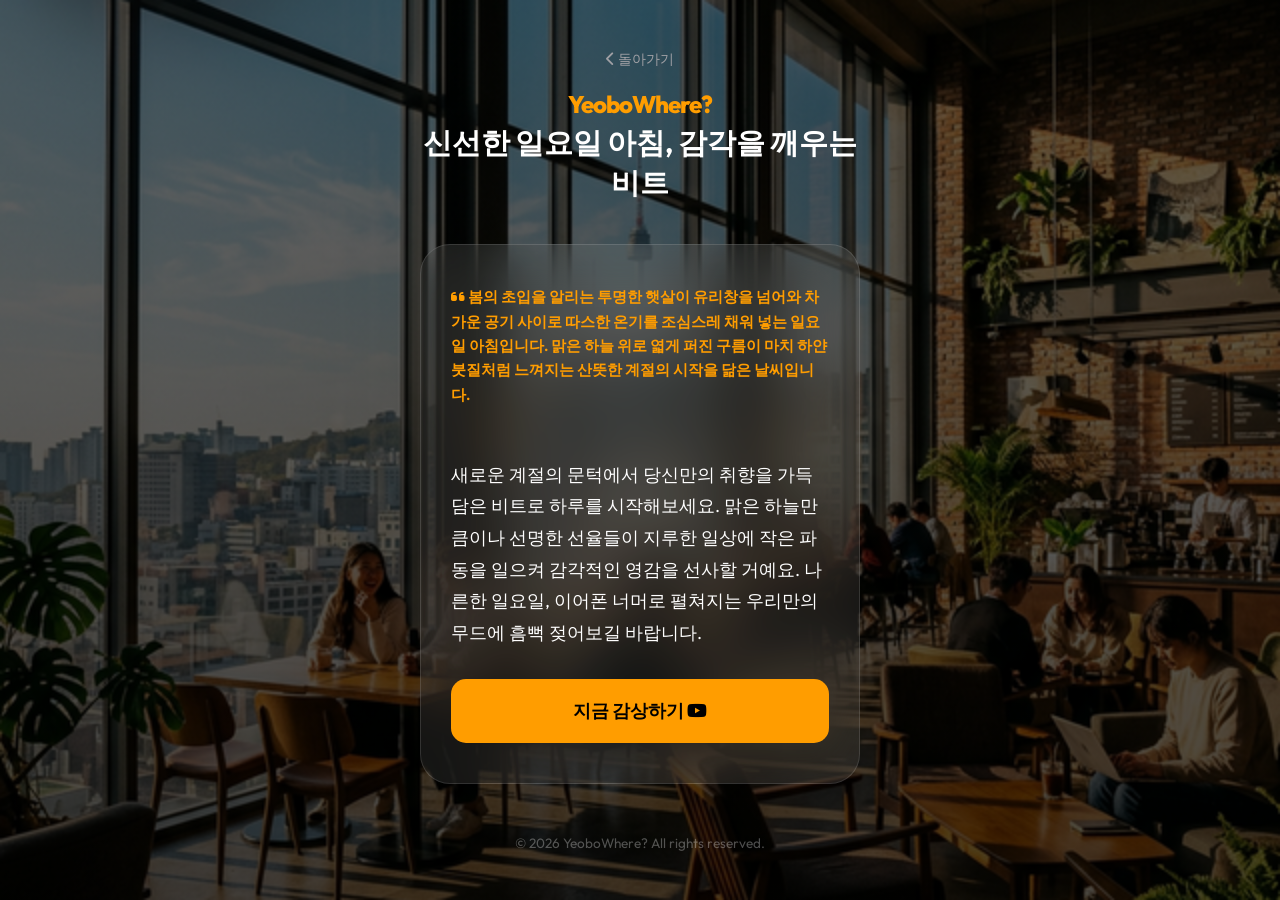
==== posts/1.html @ 99113929 "Manual fix: Deploying new emotional posts and hub refactor" ====
<!DOCTYPE html>
<html lang="ko">

<head>
    <meta charset="UTF-8">
    <meta name="viewport" content="width=device-width, initial-scale=1.0">
    <title>신선한 일요일 아침, 감각을 깨우는 비트 | YeoboWhere?</title>
    <link rel="preconnect" href="https://fonts.googleapis.com">
    <link rel="preconnect" href="https://fonts.gstatic.com" crossorigin>
    <link href="https://fonts.googleapis.com/css2?family=Outfit:wght@400;600;800&family=Inter:wght@400;600&display=swap"
        rel="stylesheet">
    <link rel="stylesheet" href="../style.css">
    <link rel="stylesheet" href="https://cdnjs.cloudflare.com/ajax/libs/font-awesome/6.4.0/css/all.min.css">
    <style>
        .post-container {
            background: var(--glass-bg);
            border: 1px solid var(--glass-border);
            backdrop-filter: blur(30px);
            border-radius: 30px;
            padding: 40px 30px;
            text-align: left;
            margin-bottom: 30px;
        }

        .weather-story {
            font-size: 0.95rem;
            color: var(--primary-color);
            margin-bottom: 20px;
            font-weight: 600;
            line-height: 1.6;
        }

        .mood-message {
            font-size: 1.1rem;
            line-height: 1.8;
            margin-bottom: 30px;
            white-space: pre-line;
        }

        .action-btn {
            display: block;
            width: 100%;
            padding: 20px;
            background: var(--primary-color);
            color: black;
            text-align: center;
            text-decoration: none;
            font-weight: 800;
            border-radius: 15px;
            font-size: 1.1rem;
            transition: 0.3s;
        }

        .action-btn:hover {
            transform: scale(1.02);
            filter: brightness(1.1);
        }

        .back-btn {
            color: var(--text-muted);
            text-decoration: none;
            display: inline-block;
            margin-bottom: 20px;
            font-size: 0.9rem;
        }
    </style>
</head>

<body>
    <div class="container">
        <header>
            <a href="../index.html" class="back-btn"><i class="fa-solid fa-chevron-left"></i> 돌아가기</a>
            <div class="logo-text" style="font-size: 1.5rem; margin-bottom: 5px;">YeoboWhere?</div>
            <h1 style="font-size: 1.8rem; margin-bottom: 20px;">신선한 일요일 아침, 감각을 깨우는 비트</h1>
        </header>

        <div class="post-container">
            <div class="weather-story">
                <i class="fa-solid fa-quote-left"></i> 봄의 초입을 알리는 투명한 햇살이 유리창을 넘어와 차가운 공기 사이로 따스한 온기를 조심스레 채워 넣는 일요일 아침입니다. 맑은 하늘 위로 엷게 퍼진 구름이 마치 하얀 붓질처럼 느껴지는 산뜻한 계절의 시작을 닮은 날씨입니다.
            </div>
            <div class="mood-message">
                새로운 계절의 문턱에서 당신만의 취향을 가득 담은 비트로 하루를 시작해보세요. 맑은 하늘만큼이나 선명한 선율들이 지루한 일상에 작은 파동을 일으켜 감각적인 영감을 선사할 거예요. 나른한 일요일, 이어폰 너머로 펼쳐지는 우리만의 무드에 흠뻑 젖어보길 바랍니다.
            </div>
            <a href="#" class="action-btn">지금 감상하기 <i class="fa-brands fa-youtube"></i></a>
        </div>

        <footer>
            <p>&copy; 2026 YeoboWhere? All rights reserved.</p>
        </footer>
    </div>
</body>

</html>
---- style.css ----
:root {
    --primary-color: #ff9d00;
    --bg-dark: #0a0a0b;
    --glass-bg: rgba(255, 255, 255, 0.08);
    --glass-border: rgba(255, 255, 255, 0.12);
    --text-main: #ffffff;
    --text-muted: #a0a0a5;
    --font-main: 'Outfit', sans-serif;
}

* {
    margin: 0;
    padding: 0;
    box-sizing: border-box;
}

body {
    background-color: var(--bg-dark);
    font-family: var(--font-main);
    color: var(--text-main);
    min-height: 100vh;
    display: flex;
    justify-content: center;
    align-items: center;
    overflow-x: hidden;
    background: linear-gradient(rgba(0,0,0,0.6), rgba(0,0,0,0.7)), url('assets/background.png');
    background-size: cover;
    background-position: center;
    background-attachment: fixed;
}

.container {
    width: 100%;
    max-width: 480px;
    padding: 40px 20px;
    text-align: center;
}

header {
    margin-bottom: 40px;
    animation: fadeInDown 1s ease-out;
}

.logo-container {
    margin-bottom: 15px;
}

.logo-text {
    font-size: 2.2rem;
    font-weight: 800;
    letter-spacing: -1px;
    color: var(--primary-color);
}

.weather-badge {
    display: inline-block;
    padding: 6px 16px;
    background: var(--glass-bg);
    border: 1px solid var(--glass-border);
    backdrop-filter: blur(10px);
    border-radius: 50px;
    font-size: 0.85rem;
    color: var(--text-muted);
    margin-bottom: 15px;
}

.intro-text {
    font-size: 1.1rem;
    color: var(--text-muted);
    line-height: 1.6;
}

.links-container {
    display: flex;
    flex-direction: column;
    gap: 16px;
    animation: fadeInUp 1s ease-out 0.3s both;
}

.link-card {
    display: flex;
    align-items: center;
    padding: 18px 24px;
    background: var(--glass-bg);
    border: 1px solid var(--glass-border);
    backdrop-filter: blur(20px);
    border-radius: 20px;
    text-decoration: none;
    color: white;
    transition: all 0.3s cubic-bezier(0.175, 0.885, 0.32, 1.275);
    position: relative;
    overflow: hidden;
}

.link-card::before {
    content: '';
    position: absolute;
    top: 0;
    left: -100%;
    width: 100%;
    height: 100%;
    background: linear-gradient(90deg, transparent, rgba(255,255,255,0.05), transparent);
    transition: 0.5s;
}

.link-card:hover {
    transform: translateY(-5px);
    border-color: var(--primary-color);
    background: rgba(255, 255, 255, 0.12);
}

.link-card:hover::before {
    left: 100%;
}

.icon {
    font-size: 1.5rem;
    margin-right: 15px;
}

.link-info {
    text-align: left;
}

.link-title {
    font-size: 1.05rem;
    font-weight: 600;
    display: block;
    margin-bottom: 4px;
}

.link-desc {
    font-size: 0.8rem;
    color: var(--text-muted);
}

footer {
    margin-top: 50px;
    font-size: 0.85rem;
    color: rgba(255,255,255,0.3);
    animation: fadeIn 1.5s ease-in;
}

.social-icons {
    display: flex;
    justify-content: center;
    gap: 20px;
    margin-bottom: 20px;
}

.social-icons a {
    color: white;
    font-size: 1.2rem;
    opacity: 0.6;
    transition: 0.3s;
}

.social-icons a:hover {
    opacity: 1;
    color: var(--primary-color);
}

@keyframes fadeInDown {
    from { opacity: 0; transform: translateY(-20px); }
    to { opacity: 1; transform: translateY(0); }
}

@keyframes fadeInUp {
    from { opacity: 0; transform: translateY(20px); }
    to { opacity: 1; transform: translateY(0); }
}

@keyframes fadeIn {
    from { opacity: 0; }
    to { opacity: 1; }
}

/* Mobile Tweaks */
@media (max-width: 480px) {
    .container {
        padding-top: 60px;
    }
    .logo-text {
        font-size: 1.8rem;
    }
}
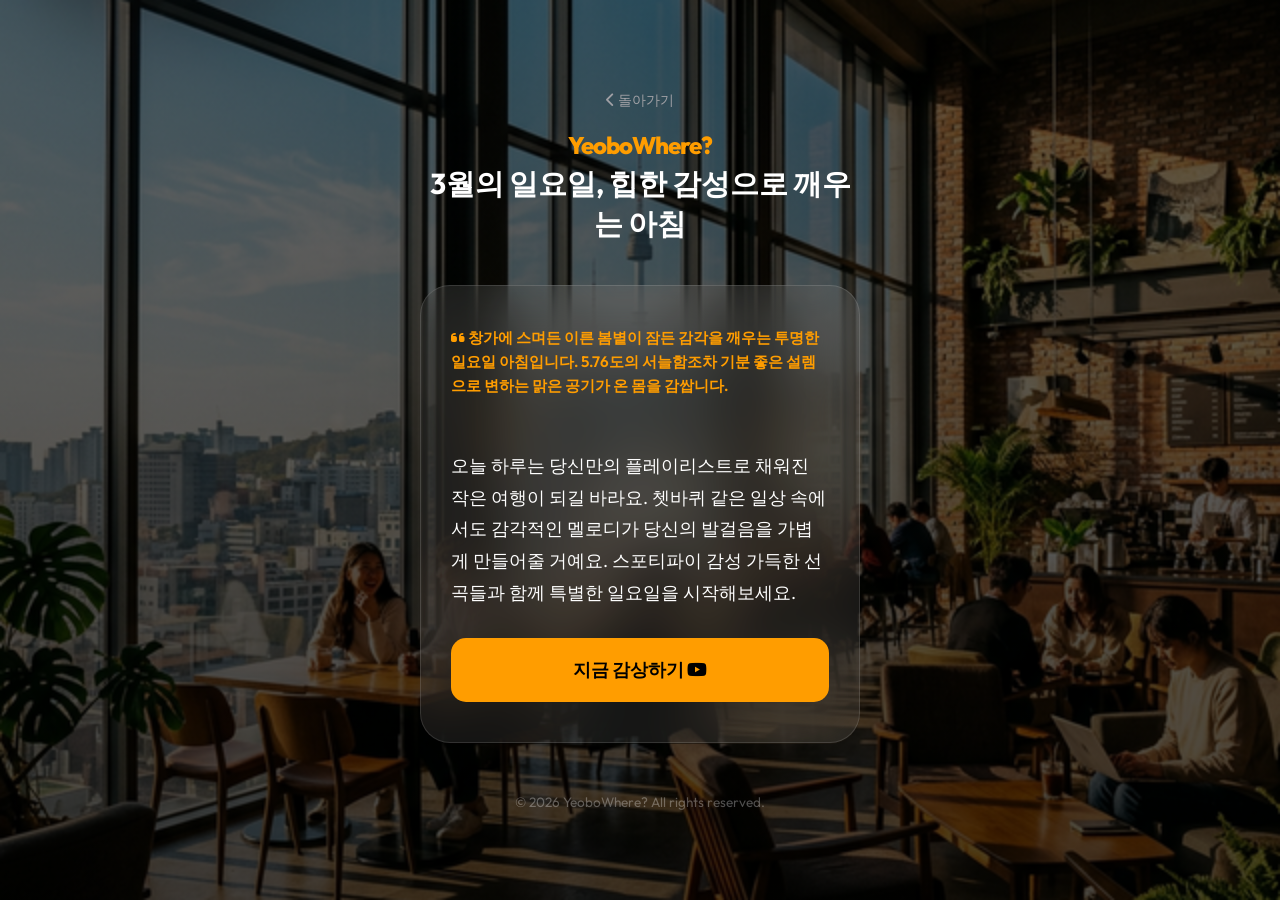
==== commit 33b99e7f: "Auto-update: Emotional Posts 2026-03-08 Final" ====
--- a/posts/1.html
+++ b/posts/1.html
@@ -4,7 +4,7 @@
 <head>
     <meta charset="UTF-8">
     <meta name="viewport" content="width=device-width, initial-scale=1.0">
-    <title>신선한 일요일 아침, 감각을 깨우는 비트 | YeoboWhere?</title>
+    <title>3월의 일요일, 힙한 감성으로 깨우는 아침 | YeoboWhere?</title>
     <link rel="preconnect" href="https://fonts.googleapis.com">
     <link rel="preconnect" href="https://fonts.gstatic.com" crossorigin>
     <link href="https://fonts.googleapis.com/css2?family=Outfit:wght@400;600;800&family=Inter:wght@400;600&display=swap"
@@ -71,15 +71,15 @@
         <header>
             <a href="../index.html" class="back-btn"><i class="fa-solid fa-chevron-left"></i> 돌아가기</a>
             <div class="logo-text" style="font-size: 1.5rem; margin-bottom: 5px;">YeoboWhere?</div>
-            <h1 style="font-size: 1.8rem; margin-bottom: 20px;">신선한 일요일 아침, 감각을 깨우는 비트</h1>
+            <h1 style="font-size: 1.8rem; margin-bottom: 20px;">3월의 일요일, 힙한 감성으로 깨우는 아침</h1>
         </header>
 
         <div class="post-container">
             <div class="weather-story">
-                <i class="fa-solid fa-quote-left"></i> 봄의 초입을 알리는 투명한 햇살이 유리창을 넘어와 차가운 공기 사이로 따스한 온기를 조심스레 채워 넣는 일요일 아침입니다. 맑은 하늘 위로 엷게 퍼진 구름이 마치 하얀 붓질처럼 느껴지는 산뜻한 계절의 시작을 닮은 날씨입니다.
+                <i class="fa-solid fa-quote-left"></i> 창가에 스며든 이른 봄볕이 잠든 감각을 깨우는 투명한 일요일 아침입니다. 5.76도의 서늘함조차 기분 좋은 설렘으로 변하는 맑은 공기가 온 몸을 감쌉니다.
             </div>
             <div class="mood-message">
-                새로운 계절의 문턱에서 당신만의 취향을 가득 담은 비트로 하루를 시작해보세요. 맑은 하늘만큼이나 선명한 선율들이 지루한 일상에 작은 파동을 일으켜 감각적인 영감을 선사할 거예요. 나른한 일요일, 이어폰 너머로 펼쳐지는 우리만의 무드에 흠뻑 젖어보길 바랍니다.
+                오늘 하루는 당신만의 플레이리스트로 채워진 작은 여행이 되길 바라요. 쳇바퀴 같은 일상 속에서도 감각적인 멜로디가 당신의 발걸음을 가볍게 만들어줄 거예요. 스포티파이 감성 가득한 선곡들과 함께 특별한 일요일을 시작해보세요.
             </div>
             <a href="#" class="action-btn">지금 감상하기 <i class="fa-brands fa-youtube"></i></a>
         </div>
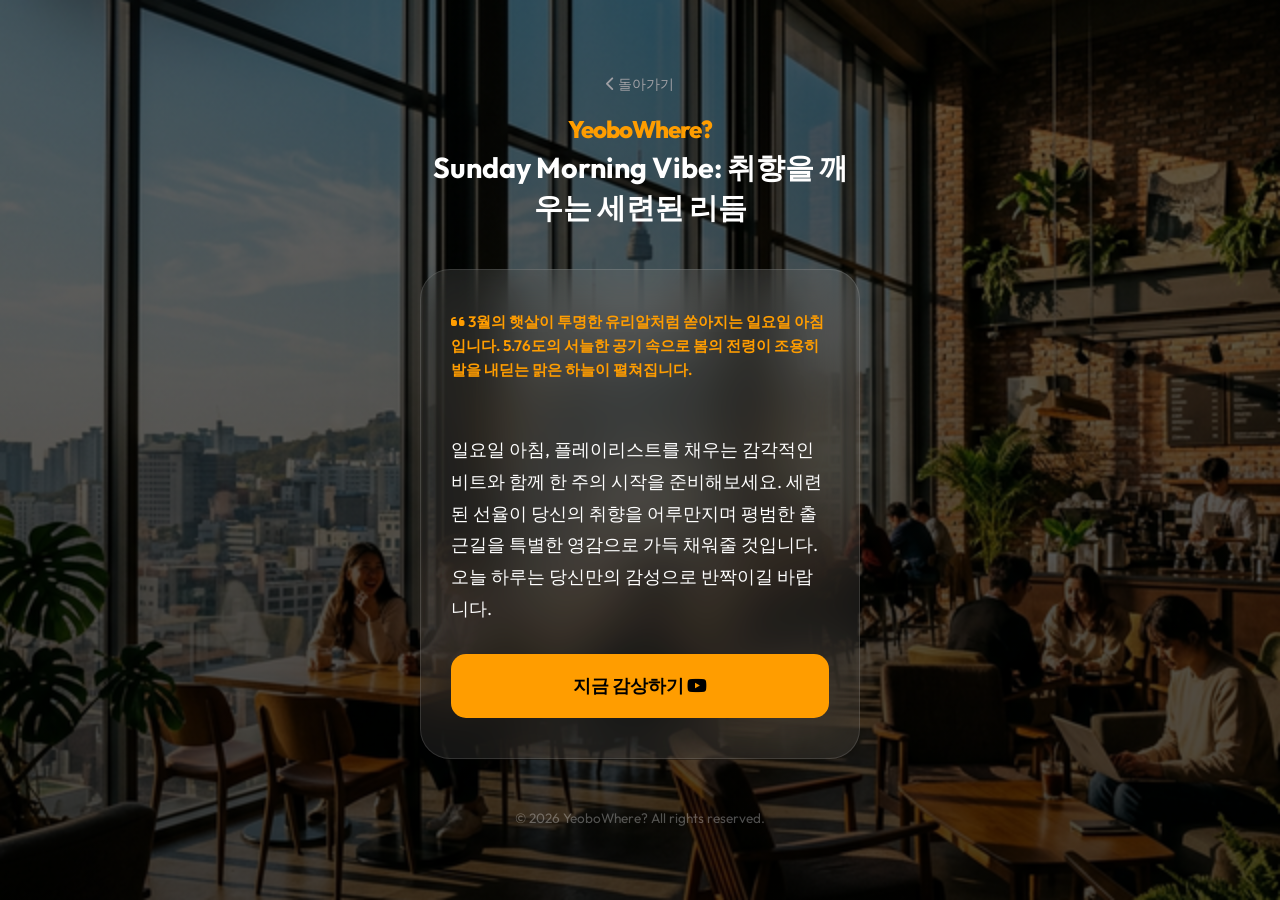
==== commit 99d916fa: "Live Test: Full Automated Emotional Hub Update" ====
--- a/posts/1.html
+++ b/posts/1.html
@@ -4,7 +4,7 @@
 <head>
     <meta charset="UTF-8">
     <meta name="viewport" content="width=device-width, initial-scale=1.0">
-    <title>3월의 일요일, 힙한 감성으로 깨우는 아침 | YeoboWhere?</title>
+    <title>Sunday Morning Vibe: 취향을 깨우는 세련된 리듬 | YeoboWhere?</title>
     <link rel="preconnect" href="https://fonts.googleapis.com">
     <link rel="preconnect" href="https://fonts.gstatic.com" crossorigin>
     <link href="https://fonts.googleapis.com/css2?family=Outfit:wght@400;600;800&family=Inter:wght@400;600&display=swap"
@@ -71,15 +71,15 @@
         <header>
             <a href="../index.html" class="back-btn"><i class="fa-solid fa-chevron-left"></i> 돌아가기</a>
             <div class="logo-text" style="font-size: 1.5rem; margin-bottom: 5px;">YeoboWhere?</div>
-            <h1 style="font-size: 1.8rem; margin-bottom: 20px;">3월의 일요일, 힙한 감성으로 깨우는 아침</h1>
+            <h1 style="font-size: 1.8rem; margin-bottom: 20px;">Sunday Morning Vibe: 취향을 깨우는 세련된 리듬</h1>
         </header>
 
         <div class="post-container">
             <div class="weather-story">
-                <i class="fa-solid fa-quote-left"></i> 창가에 스며든 이른 봄볕이 잠든 감각을 깨우는 투명한 일요일 아침입니다. 5.76도의 서늘함조차 기분 좋은 설렘으로 변하는 맑은 공기가 온 몸을 감쌉니다.
+                <i class="fa-solid fa-quote-left"></i> 3월의 햇살이 투명한 유리알처럼 쏟아지는 일요일 아침입니다. 5.76도의 서늘한 공기 속으로 봄의 전령이 조용히 발을 내딛는 맑은 하늘이 펼쳐집니다.
             </div>
             <div class="mood-message">
-                오늘 하루는 당신만의 플레이리스트로 채워진 작은 여행이 되길 바라요. 쳇바퀴 같은 일상 속에서도 감각적인 멜로디가 당신의 발걸음을 가볍게 만들어줄 거예요. 스포티파이 감성 가득한 선곡들과 함께 특별한 일요일을 시작해보세요.
+                일요일 아침, 플레이리스트를 채우는 감각적인 비트와 함께 한 주의 시작을 준비해보세요. 세련된 선율이 당신의 취향을 어루만지며 평범한 출근길을 특별한 영감으로 가득 채워줄 것입니다. 오늘 하루는 당신만의 감성으로 반짝이길 바랍니다.
             </div>
             <a href="#" class="action-btn">지금 감상하기 <i class="fa-brands fa-youtube"></i></a>
         </div>
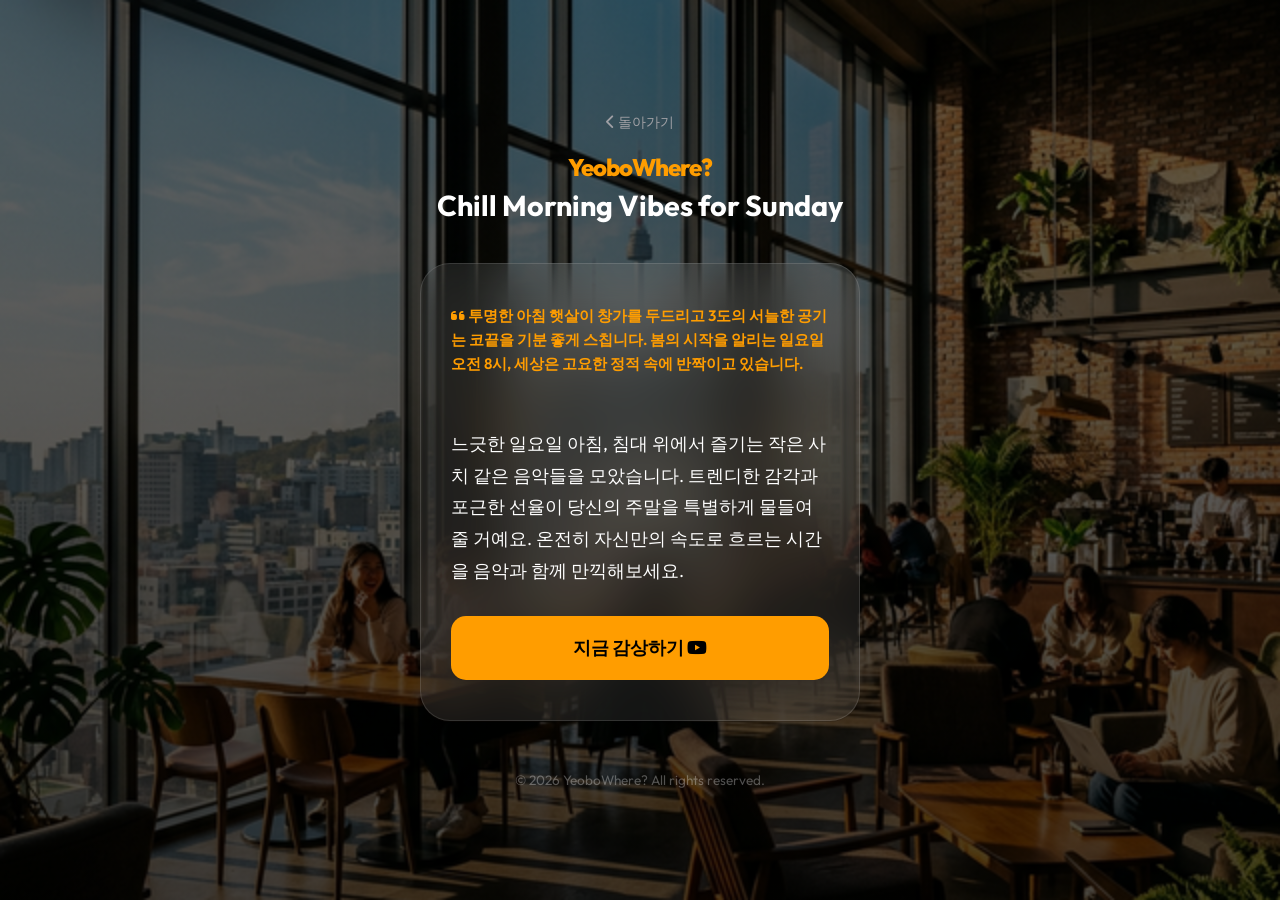
==== commit ff3bcdbc: "Content Update: 08:00 Weather" ====
--- a/posts/1.html
+++ b/posts/1.html
@@ -4,7 +4,7 @@
 <head>
     <meta charset="UTF-8">
     <meta name="viewport" content="width=device-width, initial-scale=1.0">
-    <title>Sunday Morning Vibe: 취향을 깨우는 세련된 리듬 | YeoboWhere?</title>
+    <title>Chill Morning Vibes for Sunday | YeoboWhere?</title>
     <link rel="preconnect" href="https://fonts.googleapis.com">
     <link rel="preconnect" href="https://fonts.gstatic.com" crossorigin>
     <link href="https://fonts.googleapis.com/css2?family=Outfit:wght@400;600;800&family=Inter:wght@400;600&display=swap"
@@ -71,15 +71,15 @@
         <header>
             <a href="../index.html" class="back-btn"><i class="fa-solid fa-chevron-left"></i> 돌아가기</a>
             <div class="logo-text" style="font-size: 1.5rem; margin-bottom: 5px;">YeoboWhere?</div>
-            <h1 style="font-size: 1.8rem; margin-bottom: 20px;">Sunday Morning Vibe: 취향을 깨우는 세련된 리듬</h1>
+            <h1 style="font-size: 1.8rem; margin-bottom: 20px;">Chill Morning Vibes for Sunday</h1>
         </header>
 
         <div class="post-container">
             <div class="weather-story">
-                <i class="fa-solid fa-quote-left"></i> 3월의 햇살이 투명한 유리알처럼 쏟아지는 일요일 아침입니다. 5.76도의 서늘한 공기 속으로 봄의 전령이 조용히 발을 내딛는 맑은 하늘이 펼쳐집니다.
+                <i class="fa-solid fa-quote-left"></i> 투명한 아침 햇살이 창가를 두드리고 3도의 서늘한 공기는 코끝을 기분 좋게 스칩니다. 봄의 시작을 알리는 일요일 오전 8시, 세상은 고요한 정적 속에 반짝이고 있습니다.
             </div>
             <div class="mood-message">
-                일요일 아침, 플레이리스트를 채우는 감각적인 비트와 함께 한 주의 시작을 준비해보세요. 세련된 선율이 당신의 취향을 어루만지며 평범한 출근길을 특별한 영감으로 가득 채워줄 것입니다. 오늘 하루는 당신만의 감성으로 반짝이길 바랍니다.
+                느긋한 일요일 아침, 침대 위에서 즐기는 작은 사치 같은 음악들을 모았습니다. 트렌디한 감각과 포근한 선율이 당신의 주말을 특별하게 물들여줄 거예요. 온전히 자신만의 속도로 흐르는 시간을 음악과 함께 만끽해보세요.
             </div>
             <a href="#" class="action-btn">지금 감상하기 <i class="fa-brands fa-youtube"></i></a>
         </div>
